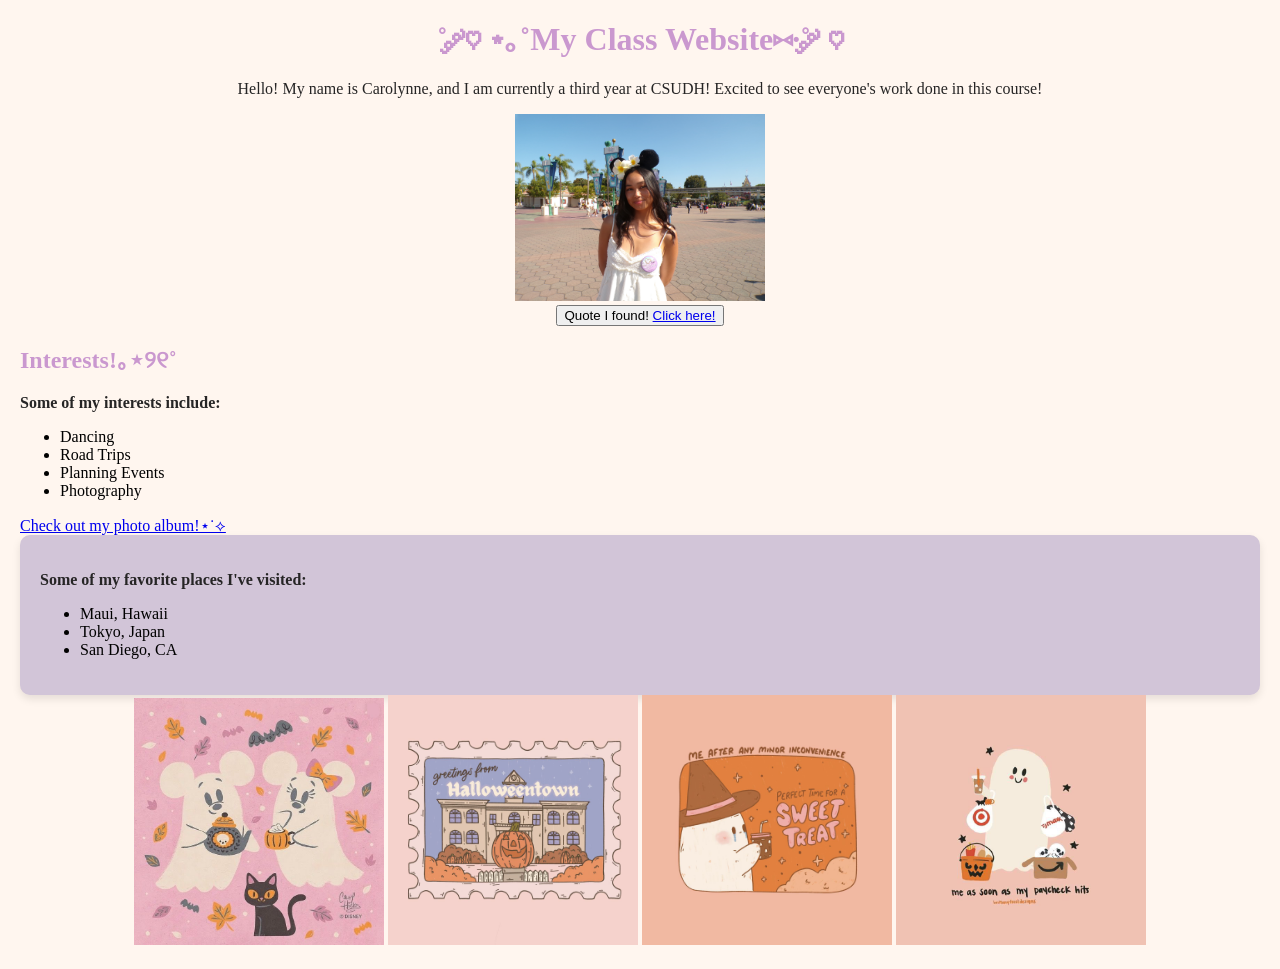
==== index.html @ 3dead4ea "Add files via upload" ====
<!DOCTYPE html>
<html lang="en">
<head>
	<meta charset="UTF-8">
	<meta name="viewport" content="width=device-width, initial-scale=1.0">
	<title>Carolynne's Class Website</title>
</head>
<body>
	<center> <h1>˚ ༘♡ ⋆｡˚My Class Website⑅·˚ ༘ ♡</h1> </center>
	<center><p>Hello! My name is Carolynne, and I am currently a third year at CSUDH! Excited to see everyone's work done in this course!</p></center>
	<center><img src="disney self portrait.jpeg" alt="Description of image" class="my-image"></center>
	<style>
		.my-image {
			width: 350px;
			height: auto;
		}
	</style>
	<center><button type="button">Quote I found! <a href="https://i.pinimg.com/736x/ba/5d/49/ba5d49ad2d06e139cbde9792dfbdf666.jpg" target="_blank">Click here!</a></button></center>
<h2>Interests!｡⋆୨୧˚</h2>
<b><p>Some of my interests include:</p></b>
<ul>
	<li>Dancing</li>
	<li>Road Trips</li>
	<li>Planning Events</li>
	<li>Photography</li>
</ul>
<a href="https://photos.app.goo.gl/VMak9zFuWKhx7XuG8" target="_blank">Check out my photo album!⋆˙⟡</a>
<div class="myDiv">
	<b><p>Some of my favorite places I've visited:</p></b>
	<ul>
		<li>Maui, Hawaii</li>
		<li>Tokyo, Japan</li>
		<li>San Diego, CA</li>
	</ul>
	</div>
<center>
	<img src="disneyghosts.jpg" alt="Description of image" class="my-image">
	<img src="halloweentown.jpg" alt="Description of image" class="my-image">
	<img src="sweettreat.jpg" alt="Description of image" class="my-image">
	<img src="paycheck.jpg" alt="Description of image" class="my-image">
	<style>
		.my-image {
			width: 250px;
			height: auto;
		}
	</style>
</center>
<style>
	.myDiv {
  background-color: hsl(281, 20%, 81%);
  padding: 20px;
  border-radius: 10px;
  box-shadow: 0 4px 8px rgba(0, 0, 0, 0.1);
}
	body {
		font-family: Playfair Display, Lora;
		background-color: #fff6ef;
		margin: 20px;
	}
	h1 {
		color: #ca98cf;
	}
	p {
		color: #262525;
	}
	h2 {
		color: #ca98cf;
	}
</body>
</html>
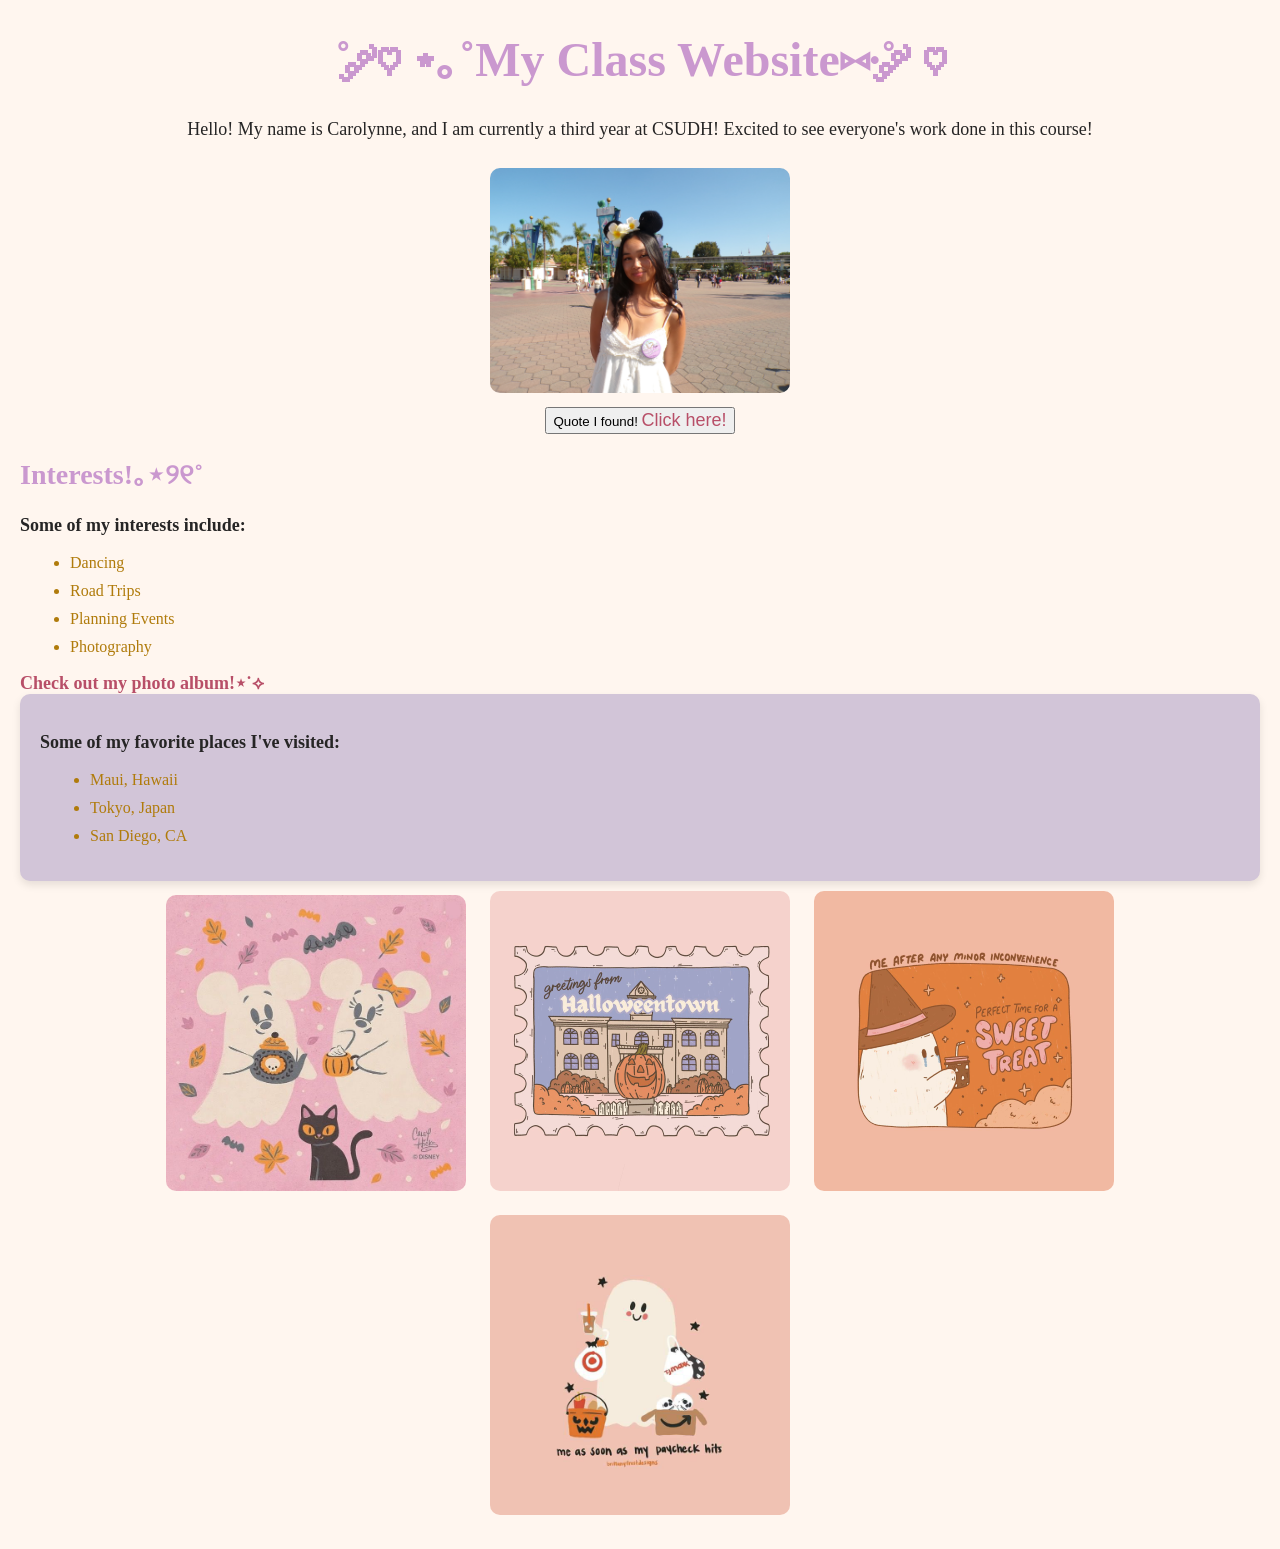
==== commit 302ccd4b: "homepage and added CSS styles" ====
--- a/index.html
+++ b/index.html
@@ -4,17 +4,12 @@
 	<meta charset="UTF-8">
 	<meta name="viewport" content="width=device-width, initial-scale=1.0">
 	<title>Carolynne's Class Website</title>
+	<link rel="stylesheet" href="style.css">
 </head>
 <body>
 	<center> <h1>˚ ༘♡ ⋆｡˚My Class Website⑅·˚ ༘ ♡</h1> </center>
 	<center><p>Hello! My name is Carolynne, and I am currently a third year at CSUDH! Excited to see everyone's work done in this course!</p></center>
 	<center><img src="disney self portrait.jpeg" alt="Description of image" class="my-image"></center>
-	<style>
-		.my-image {
-			width: 350px;
-			height: auto;
-		}
-	</style>
 	<center><button type="button">Quote I found! <a href="https://i.pinimg.com/736x/ba/5d/49/ba5d49ad2d06e139cbde9792dfbdf666.jpg" target="_blank">Click here!</a></button></center>
 <h2>Interests!｡⋆୨୧˚</h2>
 <b><p>Some of my interests include:</p></b>
@@ -24,7 +19,7 @@
 	<li>Planning Events</li>
 	<li>Photography</li>
 </ul>
-<a href="https://photos.app.goo.gl/VMak9zFuWKhx7XuG8" target="_blank">Check out my photo album!⋆˙⟡</a>
+<b><a href="https://photos.app.goo.gl/VMak9zFuWKhx7XuG8" target="_blank">Check out my photo album!⋆˙⟡</a></b>
 <div class="myDiv">
 	<b><p>Some of my favorite places I've visited:</p></b>
 	<ul>
@@ -32,39 +27,12 @@
 		<li>Tokyo, Japan</li>
 		<li>San Diego, CA</li>
 	</ul>
-	</div>
+</div>
 <center>
 	<img src="disneyghosts.jpg" alt="Description of image" class="my-image">
 	<img src="halloweentown.jpg" alt="Description of image" class="my-image">
 	<img src="sweettreat.jpg" alt="Description of image" class="my-image">
 	<img src="paycheck.jpg" alt="Description of image" class="my-image">
-	<style>
-		.my-image {
-			width: 250px;
-			height: auto;
-		}
-	</style>
 </center>
-<style>
-	.myDiv {
-  background-color: hsl(281, 20%, 81%);
-  padding: 20px;
-  border-radius: 10px;
-  box-shadow: 0 4px 8px rgba(0, 0, 0, 0.1);
-}
-	body {
-		font-family: Playfair Display, Lora;
-		background-color: #fff6ef;
-		margin: 20px;
-	}
-	h1 {
-		color: #ca98cf;
-	}
-	p {
-		color: #262525;
-	}
-	h2 {
-		color: #ca98cf;
-	}
 </body>
 </html>
--- a/style.css
+++ b/style.css
@@ -0,0 +1,45 @@
+body {
+    background-color: #fff6ef;
+    font-family: Playfair Display, Lora;
+}
+	h1 {
+		color: #ca98cf;
+        font-size: 48px;
+	}
+	p {
+		color: #262525;
+	}
+	h2 {
+		color: #ca98cf;
+        font-size: 28px;
+	}
+    p {
+        color: #262525;
+        font-size: 18px;
+    }
+    a {
+        font-size: 18px;
+        color: #b84f68;
+        text-decoration: none;
+    }
+    img {
+        width: 300px;
+        height: auto;
+        margin: 10px;
+        border-radius: 10px;
+    }
+    li {
+        color: #b07b0b;
+        margin: 10px;
+    }
+    	.myDiv {
+  background-color: hsl(281, 20%, 81%);
+  padding: 20px;
+  border-radius: 10px;
+  box-shadow: 0 4px 8px rgba(0, 0, 0, 0.1);
+}
+	body {
+		font-family: Playfair Display, Lora;
+		background-color: #fff6ef;
+		margin: 20px;
+	}
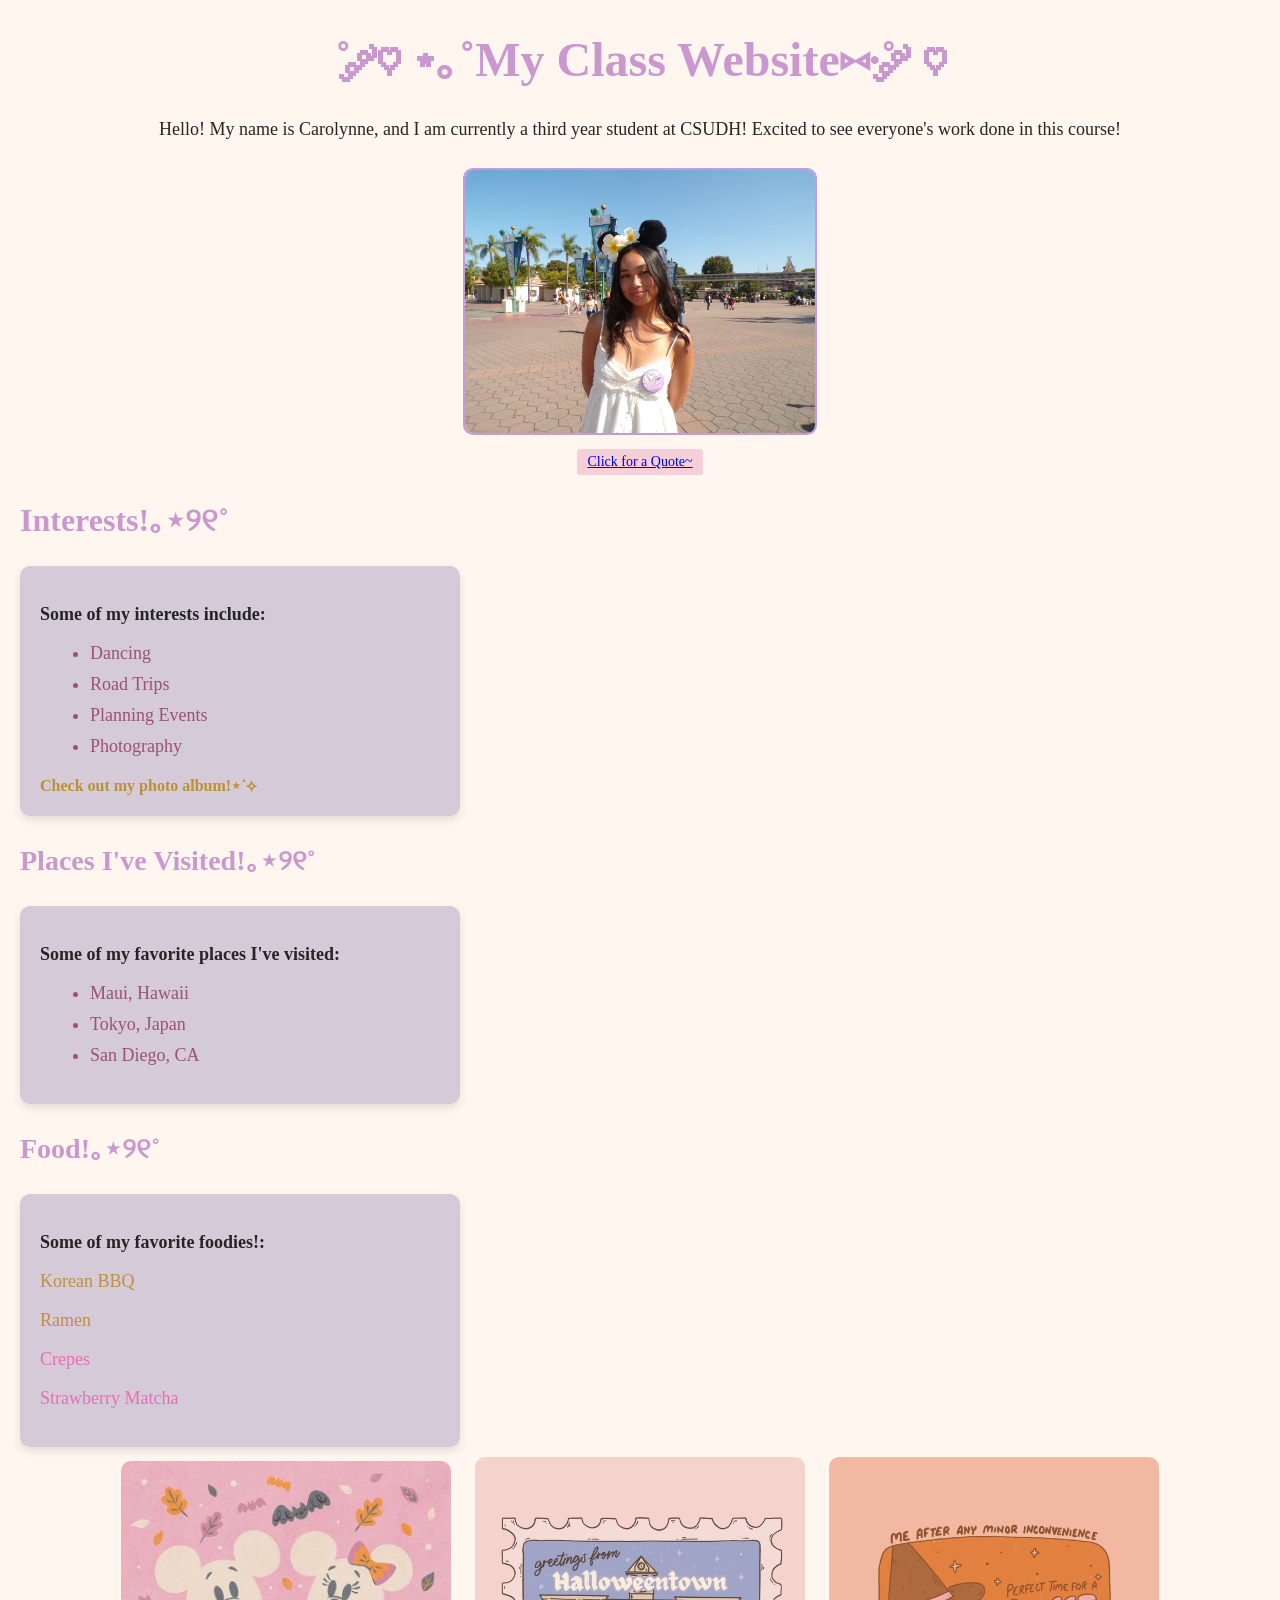
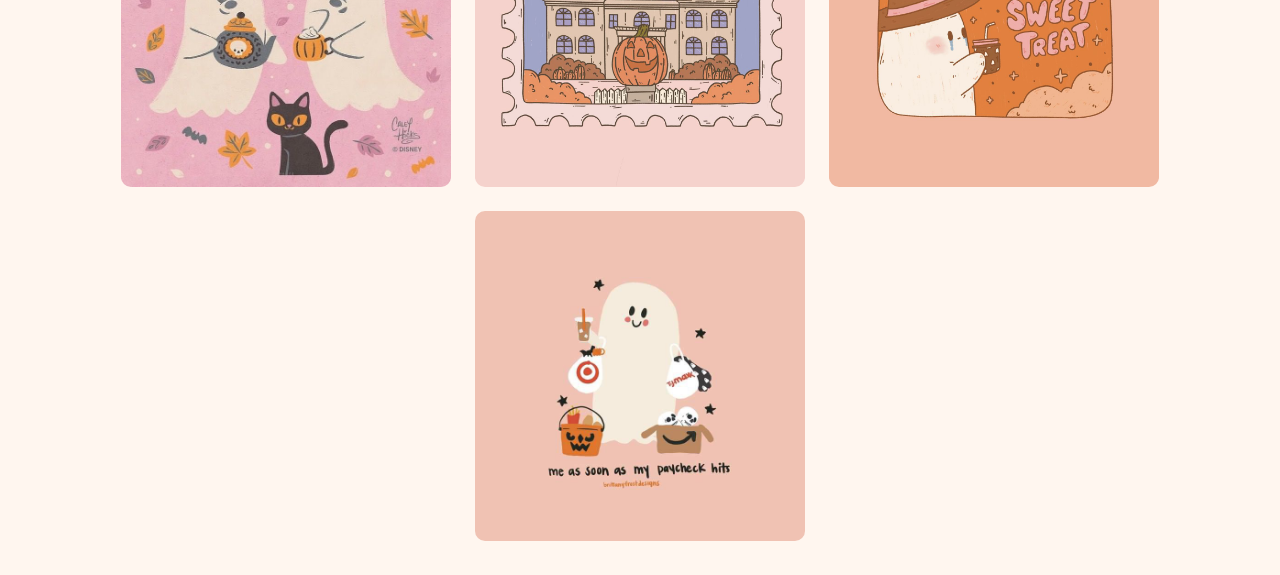
==== commit 5bfbfea0: "updated index html and css style sheet" ====
--- a/index.html
+++ b/index.html
@@ -8,19 +8,22 @@
 </head>
 <body>
 	<center> <h1>˚ ༘♡ ⋆｡˚My Class Website⑅·˚ ༘ ♡</h1> </center>
-	<center><p>Hello! My name is Carolynne, and I am currently a third year at CSUDH! Excited to see everyone's work done in this course!</p></center>
-	<center><img src="disney self portrait.jpeg" alt="Description of image" class="my-image"></center>
-	<center><button type="button">Quote I found! <a href="https://i.pinimg.com/736x/ba/5d/49/ba5d49ad2d06e139cbde9792dfbdf666.jpg" target="_blank">Click here!</a></button></center>
-<h2>Interests!｡⋆୨୧˚</h2>
+	<center><p>Hello! My name is Carolynne, and I am currently a third year student at CSUDH! Excited to see everyone's work done in this course!</p></center>
+	<center><img id="selfportrait" src="disney self portrait.jpeg" alt="Description of image" class="my-image"></center>
+	<center><button type="button" id="quote-button"><a href="https://i.pinimg.com/736x/ba/5d/49/ba5d49ad2d06e139cbde9792dfbdf666.jpg" target="_blank">Click for a Quote~</a></button></center>
+<h2 id="interests-header">Interests!｡⋆୨୧˚</h2>
+<div id="interests">
 <b><p>Some of my interests include:</p></b>
-<ul>
-	<li>Dancing</li>
-	<li>Road Trips</li>
-	<li>Planning Events</li>
-	<li>Photography</li>
-</ul>
-<b><a href="https://photos.app.goo.gl/VMak9zFuWKhx7XuG8" target="_blank">Check out my photo album!⋆˙⟡</a></b>
-<div class="myDiv">
+	<ul>
+		<li>Dancing</li>
+		<li>Road Trips</li>
+		<li>Planning Events</li>
+		<li>Photography</li>
+	</ul>
+<b><a id="photo-album" href="https://photos.app.goo.gl/VMak9zFuWKhx7XuG8" target="_blank">Check out my photo album!⋆˙⟡</a></b>
+</div>
+<h3 id="places-header">Places I've Visited!｡⋆୨୧˚</h3>
+<div id="places">
 	<b><p>Some of my favorite places I've visited:</p></b>
 	<ul>
 		<li>Maui, Hawaii</li>
@@ -28,11 +31,20 @@
 		<li>San Diego, CA</li>
 	</ul>
 </div>
+</div>
+<h3 id="places-header">Food!｡⋆୨୧˚</h3>
+<div id="places">
+	<b><p>Some of my favorite foodies!:</p></b>
+	<p class="savory">Korean BBQ</p>
+	<p class="savory">Ramen</p>
+	<p class="sweet">Crepes</p>
+	<p class="sweet">Strawberry Matcha</p>
+</div>
 <center>
-	<img src="disneyghosts.jpg" alt="Description of image" class="my-image">
-	<img src="halloweentown.jpg" alt="Description of image" class="my-image">
-	<img src="sweettreat.jpg" alt="Description of image" class="my-image">
-	<img src="paycheck.jpg" alt="Description of image" class="my-image">
+	<img src="disneyghosts.jpg" alt="Description of image" class="halloween">
+	<img src="halloweentown.jpg" alt="Description of image" class="halloween">
+	<img src="sweet.treat.jpg" alt="Description of image" class="halloween">
+	<img src="ghostsnack.jpg" alt="Description of image" class="halloween">
 </center>
 </body>
 </html>
--- a/style.css
+++ b/style.css
@@ -1,4 +1,5 @@
 body {
+    background-image: url('yellow grid.png');
     background-color: #fff6ef;
     font-family: Playfair Display, Lora;
 }
@@ -6,6 +7,33 @@
 		color: #ca98cf;
         font-size: 48px;
 	}
+    #selfportrait {
+        width: 350px;
+        height: auto;
+        border: 2px solid #c69bdb;
+        border-radius: 10px;
+    }
+    #quote-button {
+        font-family: Playfair Display, Lora;
+        font-size: 14px;
+        background-color: #f5d0d9;
+        padding: 5px 10px;
+        border: none;
+        border-radius: 3px;
+        cursor: pointer;
+    }
+    #interests-header {
+        color: #ca98cf;
+        font-size: 32px;
+    }
+      #interests {
+        font-size: 18px;
+        background-color: hsl(283, 15%, 82%);
+        padding: 20px;
+        border-radius: 10px;
+        box-shadow: 0 4px 8px rgba(0, 0, 0, 0.1);
+        width: 400px;
+    }
 	p {
 		color: #262525;
 	}
@@ -17,9 +45,9 @@
         color: #262525;
         font-size: 18px;
     }
-    a {
-        font-size: 18px;
-        color: #b84f68;
+    #photo-album {
+        font-size: 16px;
+        color: #bd9131;
         text-decoration: none;
     }
     img {
@@ -29,15 +57,33 @@
         border-radius: 10px;
     }
     li {
-        color: #b07b0b;
+        color: #9b5272;
         margin: 10px;
     }
-    	.myDiv {
-  background-color: hsl(281, 20%, 81%);
-  padding: 20px;
-  border-radius: 10px;
-  box-shadow: 0 4px 8px rgba(0, 0, 0, 0.1);
-}
+    #places-header {
+        color: #ca98cf;
+        font-size: 28px;
+    }
+    	#places {
+            font-size: 18px;
+            background-color: hsl(283, 15%, 82%);
+            padding: 20px;
+            border-radius: 10px;
+            box-shadow: 0 4px 8px rgba(0, 0, 0, 0.1);
+            width: 400px;
+        }
+        .savory {
+            color: #c18e47;
+        }
+        .sweet {
+            color: #e76eb6;
+        }
+        .halloween {
+            width: 330px;
+            height: auto;
+            margin: 10px;
+            border-radius: 10px;
+        }
 	body {
 		font-family: Playfair Display, Lora;
 		background-color: #fff6ef;
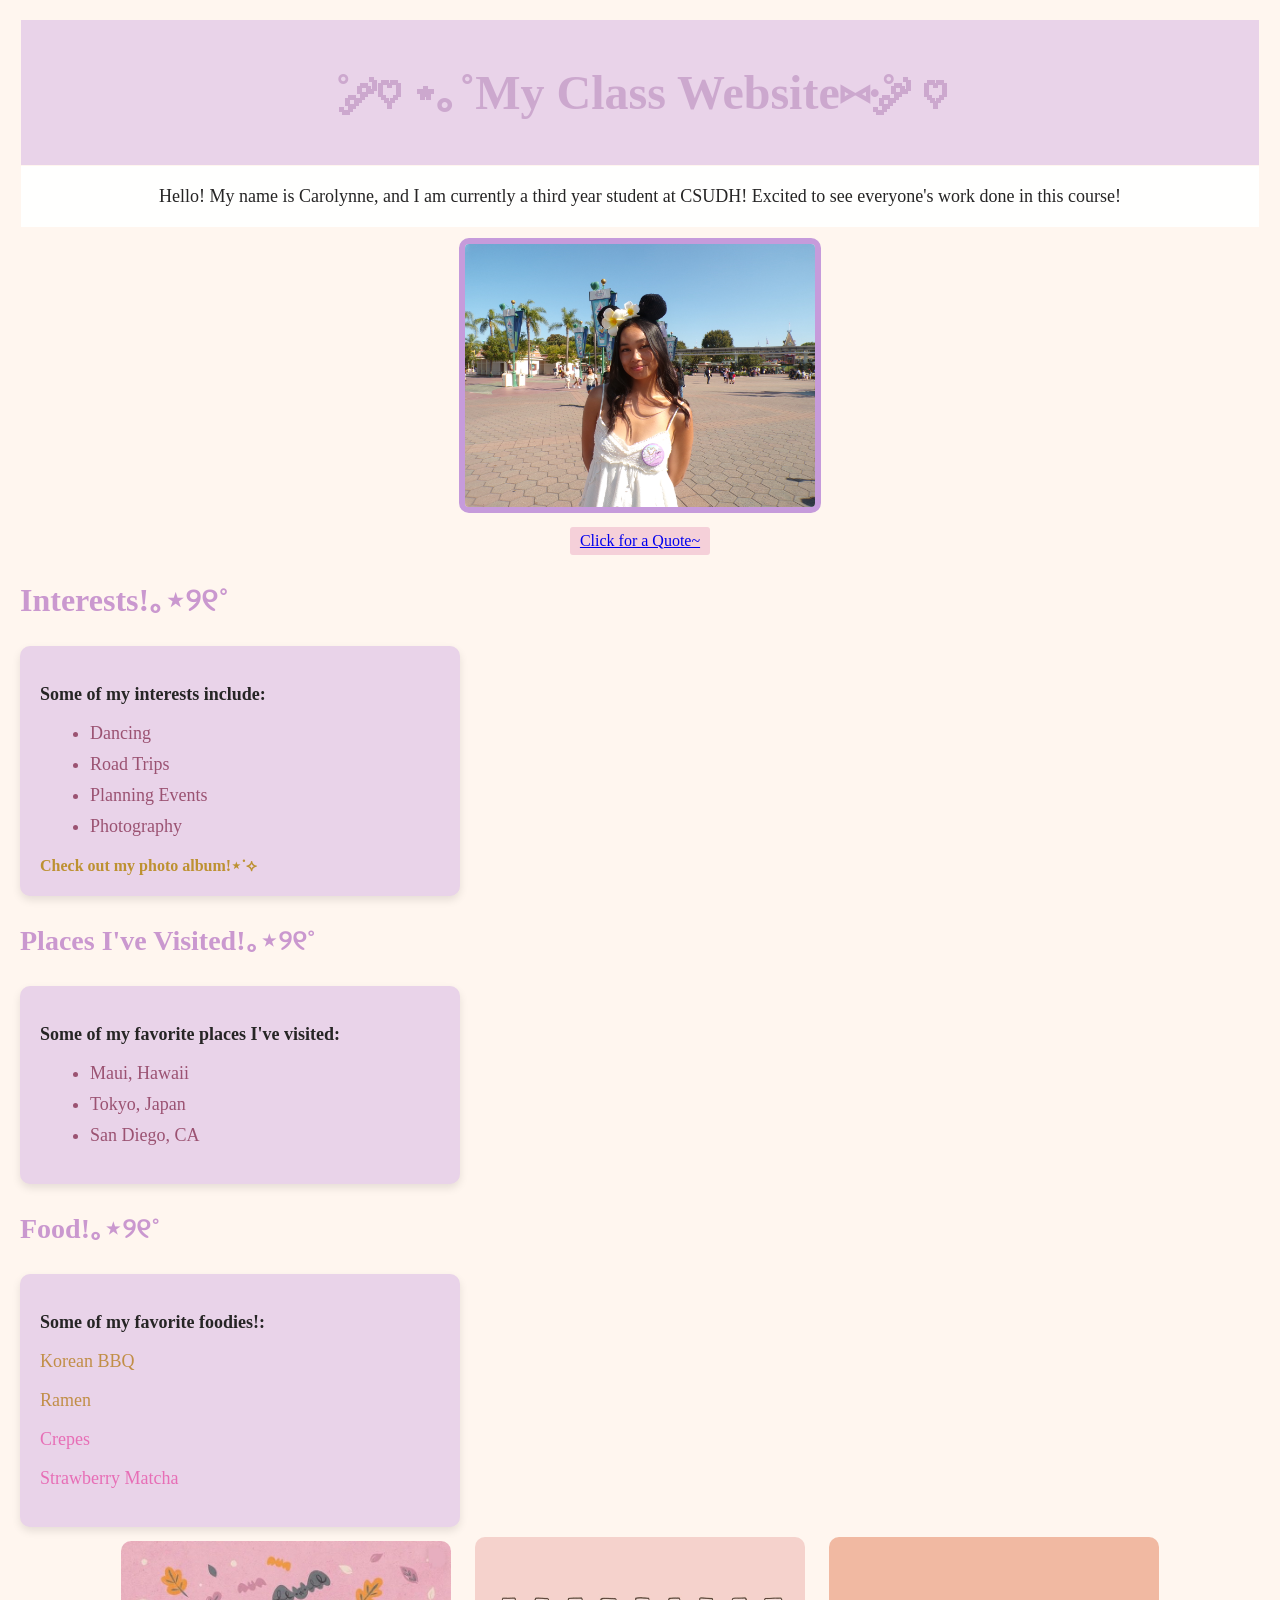
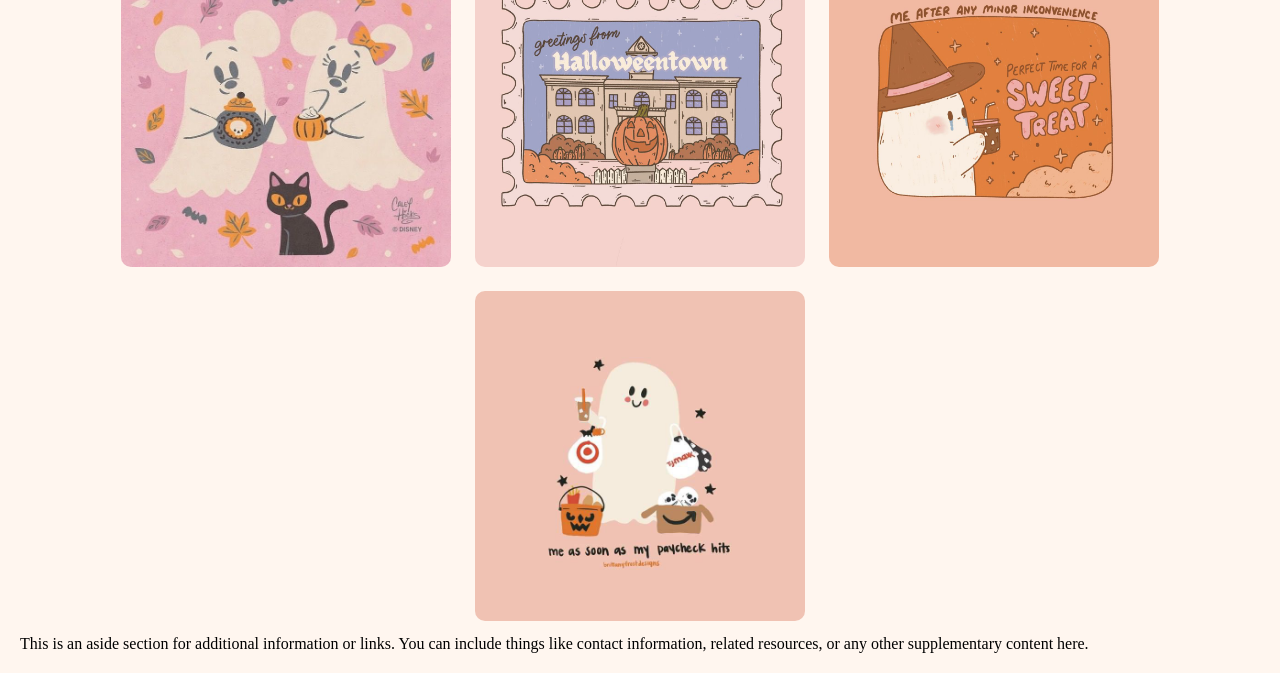
==== commit b450393a: "added holy grail files." ====
--- a/index.html
+++ b/index.html
@@ -7,13 +7,13 @@
 	<link rel="stylesheet" href="style.css">
 </head>
 <body>
-	<center> <h1>˚ ༘♡ ⋆｡˚My Class Website⑅·˚ ༘ ♡</h1> </center>
-	<center><p>Hello! My name is Carolynne, and I am currently a third year student at CSUDH! Excited to see everyone's work done in this course!</p></center>
+	<center> <h1 id="myweb">˚ ༘♡ ⋆｡˚My Class Website⑅·˚ ༘ ♡</h1> </center>
+	<center><p id="intro-paragraph">Hello! My name is Carolynne, and I am currently a third year student at CSUDH! Excited to see everyone's work done in this course!</p></center>
 	<center><img id="selfportrait" src="disney self portrait.jpeg" alt="Description of image" class="my-image"></center>
 	<center><button type="button" id="quote-button"><a href="https://i.pinimg.com/736x/ba/5d/49/ba5d49ad2d06e139cbde9792dfbdf666.jpg" target="_blank">Click for a Quote~</a></button></center>
 <h2 id="interests-header">Interests!｡⋆୨୧˚</h2>
 <div id="interests">
-<b><p>Some of my interests include:</p></b>
+<b><p id="interests-text">Some of my interests include:</p></b>
 	<ul>
 		<li>Dancing</li>
 		<li>Road Trips</li>
@@ -46,5 +46,6 @@
 	<img src="sweet.treat.jpg" alt="Description of image" class="halloween">
 	<img src="ghostsnack.jpg" alt="Description of image" class="halloween">
 </center>
+<aside> This is an aside section for additional information or links. You can include things like contact information, related resources, or any other supplementary content here. </aside>
 </body>
 </html>
--- a/style.css
+++ b/style.css
@@ -1,21 +1,31 @@
 body {
     background-image: url('yellow grid.png');
     background-color: #fff6ef;
-    font-family: Playfair Display, Lora;
 }
-	h1 {
-		color: #ca98cf;
+	h1#myweb {
+        color: #cca8ce;
         font-size: 48px;
+        margin: 1px;
+        padding: 45px;
+        background-color: #e9d3e9;
+
+	}
+	#intro-paragraph {
+		color: #262525;
+        font-size: 18px;
+        margin: 1px;
+        padding: 20px;
+        background-color: #fffffe;
 	}
     #selfportrait {
         width: 350px;
         height: auto;
-        border: 2px solid #c69bdb;
+        border: 6px solid #c69bdb;
         border-radius: 10px;
     }
     #quote-button {
         font-family: Playfair Display, Lora;
-        font-size: 14px;
+        font-size: 16px;
         background-color: #f5d0d9;
         padding: 5px 10px;
         border: none;
@@ -28,16 +38,13 @@
     }
       #interests {
         font-size: 18px;
-        background-color: hsl(283, 15%, 82%);
+        background-color: #e9d3e9;;
         padding: 20px;
         border-radius: 10px;
         box-shadow: 0 4px 8px rgba(0, 0, 0, 0.1);
         width: 400px;
     }
-	p {
-		color: #262525;
-	}
-	h2 {
+	#interest-header {
 		color: #ca98cf;
         font-size: 28px;
 	}
@@ -64,26 +71,26 @@
         color: #ca98cf;
         font-size: 28px;
     }
-    	#places {
-            font-size: 18px;
-            background-color: hsl(283, 15%, 82%);
-            padding: 20px;
-            border-radius: 10px;
-            box-shadow: 0 4px 8px rgba(0, 0, 0, 0.1);
-            width: 400px;
-        }
-        .savory {
-            color: #c18e47;
-        }
-        .sweet {
-            color: #e76eb6;
-        }
-        .halloween {
-            width: 330px;
-            height: auto;
-            margin: 10px;
-            border-radius: 10px;
-        }
+    #places {
+        font-size: 18px;
+        background-color: #e9d3e9;
+        padding: 20px;
+        border-radius: 10px;
+        box-shadow: 0 4px 8px rgba(0, 0, 0, 0.1);
+        width: 400px;
+    }
+    .savory {
+        color: #c18e47;
+    }
+    .sweet {
+        color: #e76eb6;
+    }
+    .halloween {
+        width: 330px;
+        height: auto;
+        margin: 10px;
+        border-radius: 10px;
+    }
 	body {
 		font-family: Playfair Display, Lora;
 		background-color: #fff6ef;
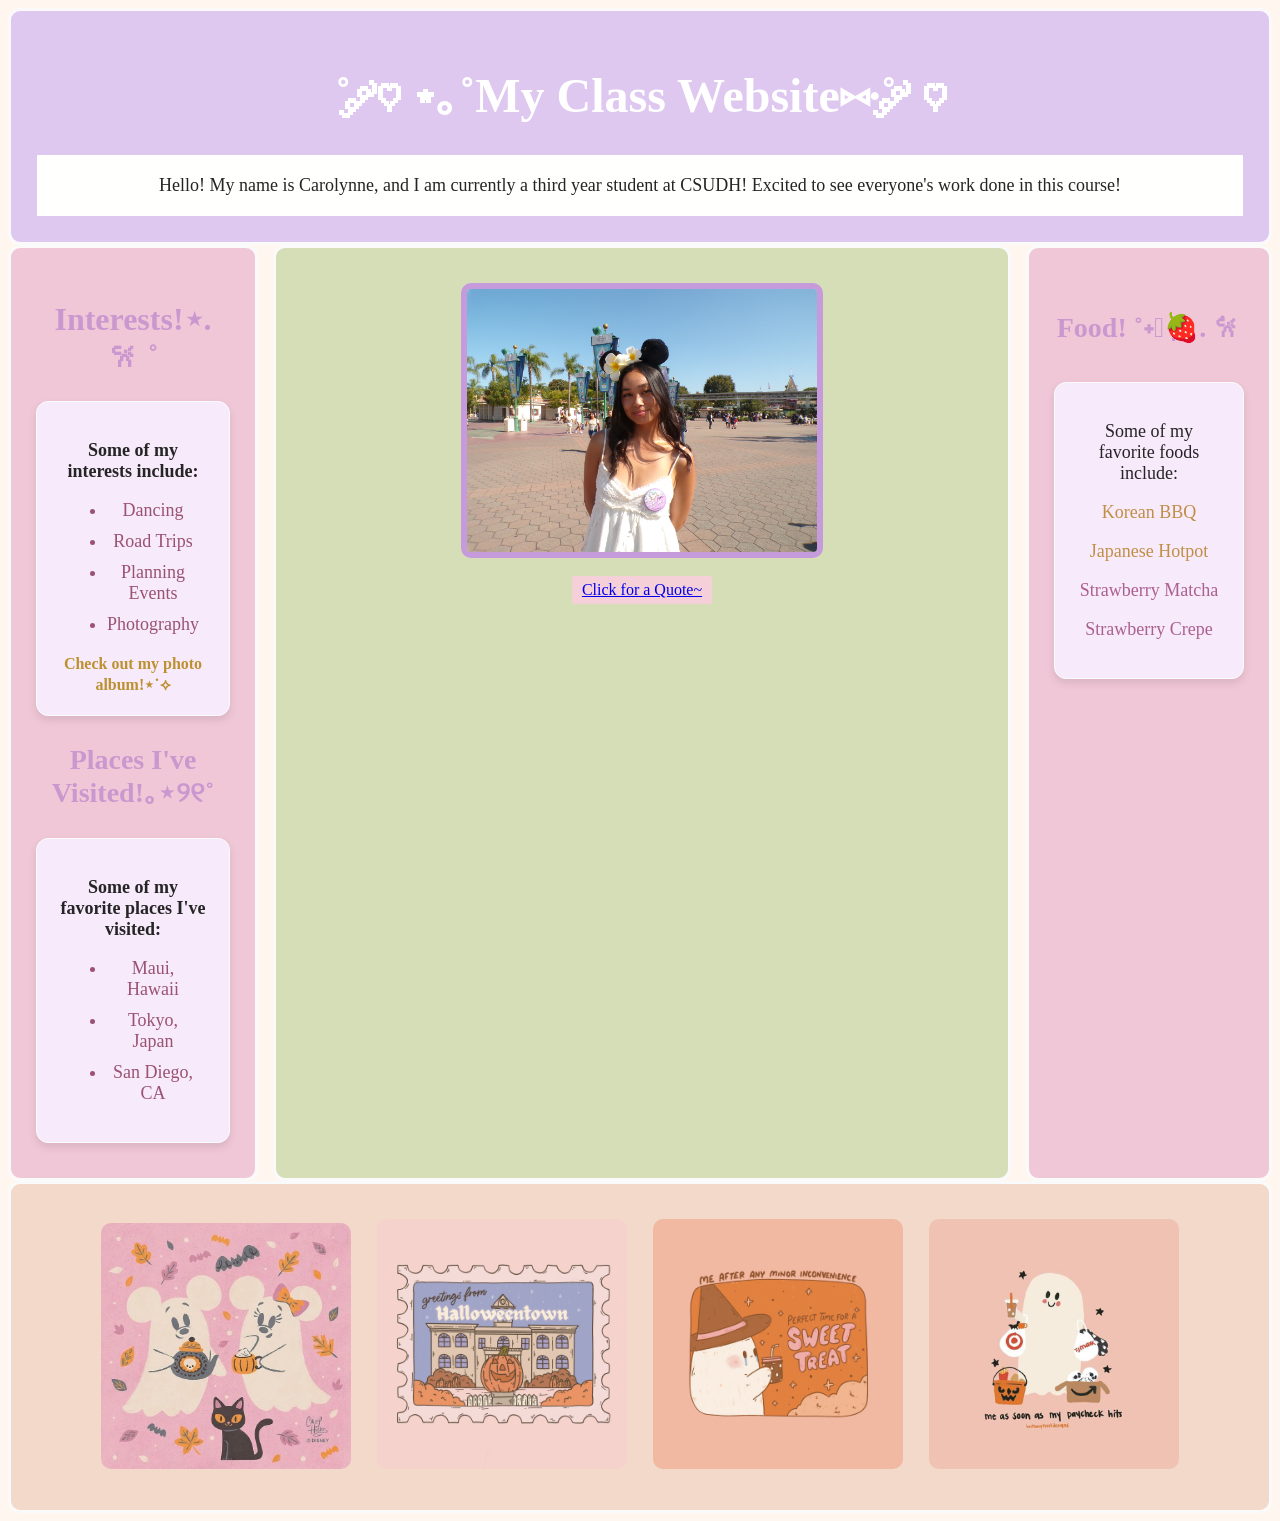
==== commit 2d215bc5: "Added javascript files" ====
--- a/index.html
+++ b/index.html
@@ -7,11 +7,14 @@
 	<link rel="stylesheet" href="style.css">
 </head>
 <body>
+<div class="flex-container">
+	<div class="header">
 	<center> <h1 id="myweb">˚ ༘♡ ⋆｡˚My Class Website⑅·˚ ༘ ♡</h1> </center>
 	<center><p id="intro-paragraph">Hello! My name is Carolynne, and I am currently a third year student at CSUDH! Excited to see everyone's work done in this course!</p></center>
-	<center><img id="selfportrait" src="disney self portrait.jpeg" alt="Description of image" class="my-image"></center>
-	<center><button type="button" id="quote-button"><a href="https://i.pinimg.com/736x/ba/5d/49/ba5d49ad2d06e139cbde9792dfbdf666.jpg" target="_blank">Click for a Quote~</a></button></center>
-<h2 id="interests-header">Interests!｡⋆୨୧˚</h2>
+	</div>
+<div class="middle">
+	    <div class="left-sidebar">
+<h2 id="interests-header">Interests!⋆. 𐙚 ˚</h2>
 <div id="interests">
 <b><p id="interests-text">Some of my interests include:</p></b>
 	<ul>
@@ -30,22 +33,31 @@
 		<li>Tokyo, Japan</li>
 		<li>San Diego, CA</li>
 	</ul>
+	</div>
 </div>
-</div>
-<h3 id="places-header">Food!｡⋆୨୧˚</h3>
-<div id="places">
-	<b><p>Some of my favorite foodies!:</p></b>
-	<p class="savory">Korean BBQ</p>
-	<p class="savory">Ramen</p>
-	<p class="sweet">Crepes</p>
-	<p class="sweet">Strawberry Matcha</p>
-</div>
+    	<div class="main-content">
+	<center><img id="selfportrait" src="disney self portrait.jpeg" alt="Description of image" class="my-image"></center>
+	<center><button type="button" id="quote-button"><a href="https://i.pinimg.com/736x/ba/5d/49/ba5d49ad2d06e139cbde9792dfbdf666.jpg" target="_blank">Click for a Quote~</a></button></center>
+		</div> <!-- Close main-content div -->
+		<div class="right-sidebar">
+		<h4 id="food-header">Food! ˚˖𓍢ִ🍓. ݁𐙚</h4>
+		<div id="food">
+		<p>Some of my favorite foods include:</p>
+			<p class="savory">Korean BBQ</p>
+			<p class="savory">Japanese Hotpot</p>
+			<p class="sweet">Strawberry Matcha</p>
+			<p class="sweet">Strawberry Crepe</p>
+		</div> <!-- Close food div -->
+		</div> <!-- Close right-sidebar div -->
+</div> <!-- Close middle div -->
+  <div class="footer">
 <center>
 	<img src="disneyghosts.jpg" alt="Description of image" class="halloween">
 	<img src="halloweentown.jpg" alt="Description of image" class="halloween">
 	<img src="sweet.treat.jpg" alt="Description of image" class="halloween">
 	<img src="ghostsnack.jpg" alt="Description of image" class="halloween">
 </center>
-<aside> This is an aside section for additional information or links. You can include things like contact information, related resources, or any other supplementary content here. </aside>
+</div> <!-- Close footer div -->
+</div> <!-- Close flex-container div -->
 </body>
 </html>
--- a/style.css
+++ b/style.css
@@ -2,14 +2,35 @@
     background-image: url('yellow grid.png');
     background-color: #fff6ef;
 }
-	h1#myweb {
-        color: #cca8ce;
-        font-size: 48px;
-        margin: 1px;
-        padding: 45px;
-        background-color: #e9d3e9;
-
-	}
+.page {
+  min-height: 100vh;
+  display: grid;
+  grid-template-rows: 120px 1fr 120px;
+  gap: 15px;
+  padding: 15px;
+  box-sizing: border-box;
+}
+.middle {
+  display: grid;
+  grid-template-columns: 1fr 3fr 1fr;
+  gap: 15px;
+}
+.header,
+.left-sidebar,
+.main-content,
+.right-sidebar,
+.footer {
+  padding: 25px;
+  border: 3px solid #fbfafb;
+  border-radius: 12px;
+  color: white;
+  font-size: 24px;
+  text-align: center;
+  box-sizing: border-box;
+}
+.header {
+  background-color: #dec8ef;
+}
 	#intro-paragraph {
 		color: #262525;
         font-size: 18px;
@@ -38,16 +59,15 @@
     }
       #interests {
         font-size: 18px;
-        background-color: #e9d3e9;;
+        color: #262525;
+        background-color: #f6eafb;
         padding: 20px;
-        border-radius: 10px;
+        border: 1px solid #fafbfb;
+        border-radius: 12px;
+        box-sizing: border-box;
+        margin: 10px 0;
         box-shadow: 0 4px 8px rgba(0, 0, 0, 0.1);
-        width: 400px;
     }
-	#interest-header {
-		color: #ca98cf;
-        font-size: 28px;
-	}
     p {
         color: #262525;
         font-size: 18px;
@@ -73,26 +93,62 @@
     }
     #places {
         font-size: 18px;
-        background-color: #e9d3e9;
+        color: #262525;
+        background-color: #f6eafb;
         padding: 20px;
-        border-radius: 10px;
+        border: 1px solid #fafbfb;
+        border-radius: 12px;
+        box-sizing: border-box;
+        margin: 10px 0;
         box-shadow: 0 4px 8px rgba(0, 0, 0, 0.1);
-        width: 400px;
+    }
+    #food-header {
+        color: #ca98cf;
+        font-size: 28px;
+    }
+    #food {
+        font-size: 18px;
+        color: #262525;
+        background-color: #f6eafb;
+        padding: 20px;
+        border: 1px solid #fafbfb;
+        border-radius: 12px;
+        box-sizing: border-box;
+        margin: 10px 0;
+        box-shadow: 0 4px 8px rgba(0, 0, 0, 0.1);
     }
     .savory {
         color: #c18e47;
     }
     .sweet {
-        color: #e76eb6;
+        color: #ac608e;
     }
     .halloween {
-        width: 330px;
+        width: 250px;
         height: auto;
         margin: 10px;
         border-radius: 10px;
     }
-	body {
-		font-family: Playfair Display, Lora;
-		background-color: #fff6ef;
-		margin: 20px;
-	}+.left-sidebar {
+  background-color: #f0c7d7;
+}
+
+.main-content {
+  background-color: #d6deb7;
+}
+
+.right-sidebar {
+  background-color: #f0c7d7;
+}
+
+.footer {
+  background-color: #f2d9ca;
+}
+.footer a {
+  color: rgb(238, 211, 204);
+  font-size: 16px;
+}
+
+.footer a:hover {
+  color: #fff3a3;
+}
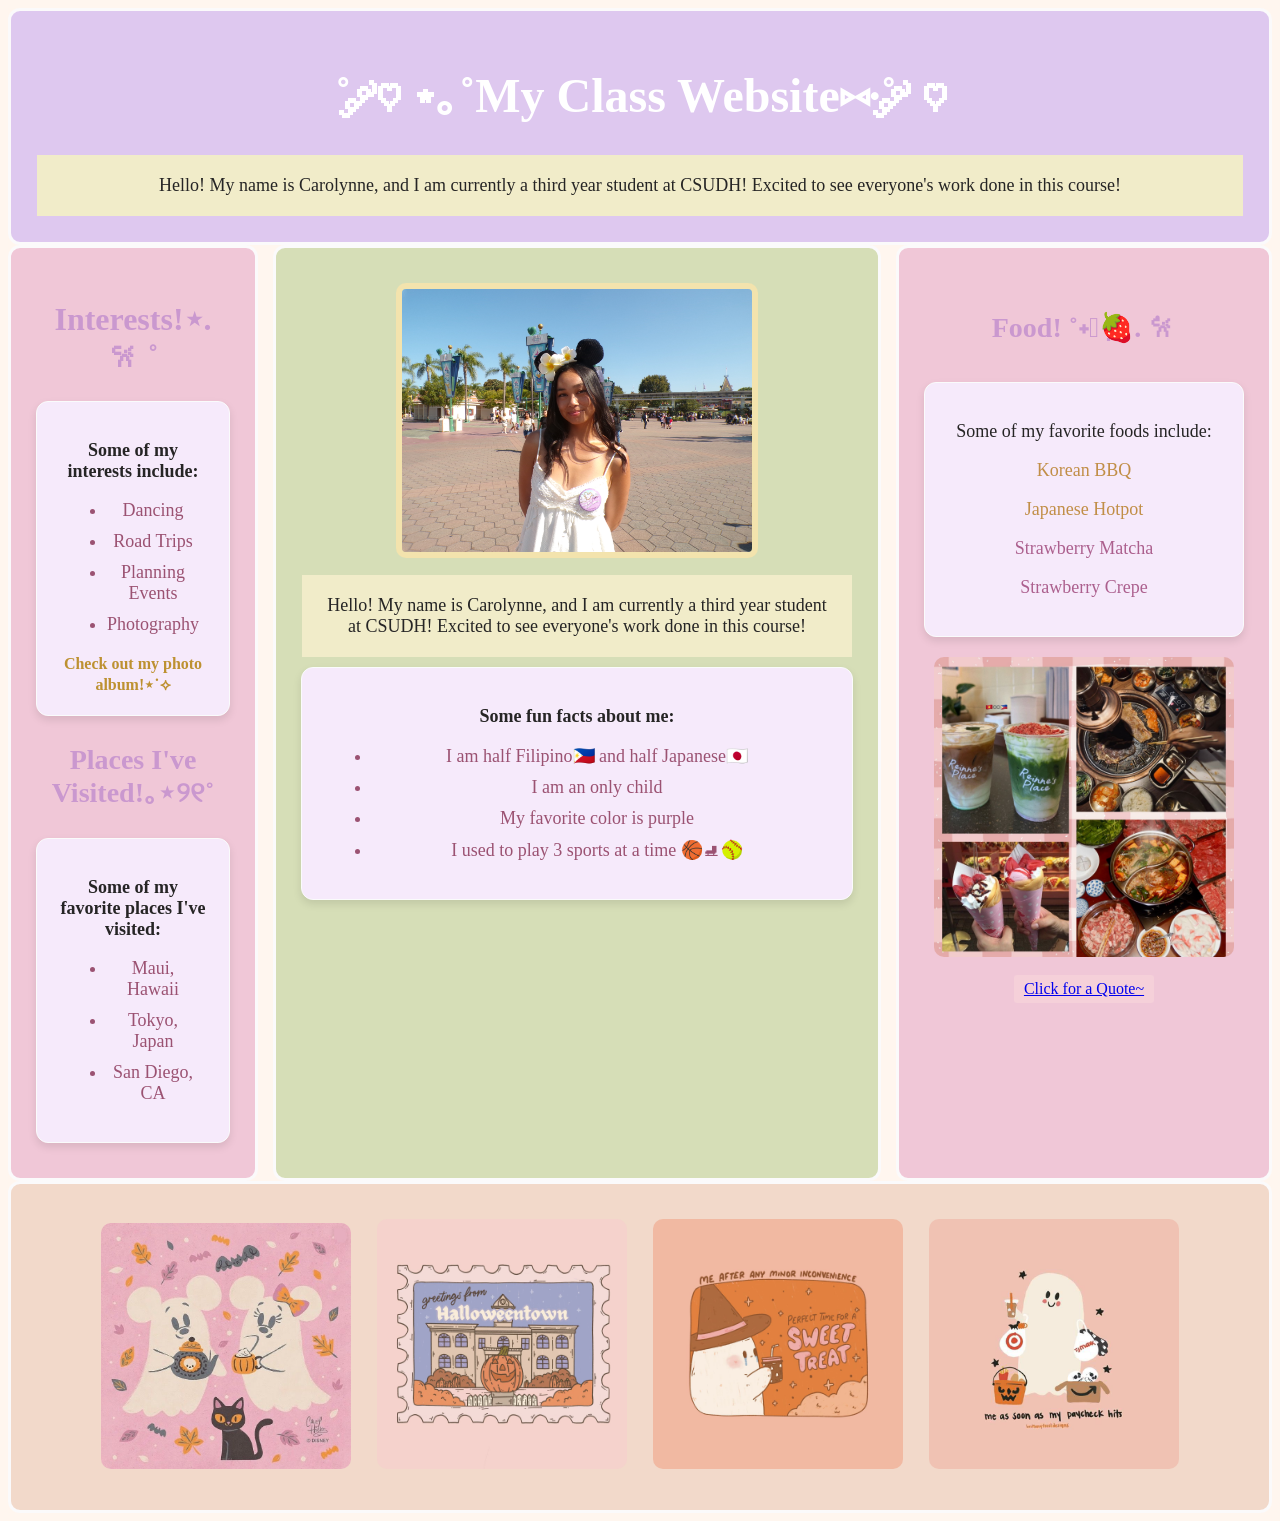
==== commit 24cef13c: "edited website" ====
--- a/index.html
+++ b/index.html
@@ -34,11 +34,20 @@
 		<li>San Diego, CA</li>
 	</ul>
 	</div>
-</div>
+</div> 
     	<div class="main-content">
 	<center><img id="selfportrait" src="disney self portrait.jpeg" alt="Description of image" class="my-image"></center>
-	<center><button type="button" id="quote-button"><a href="https://i.pinimg.com/736x/ba/5d/49/ba5d49ad2d06e139cbde9792dfbdf666.jpg" target="_blank">Click for a Quote~</a></button></center>
-		</div> <!-- Close main-content div -->
+	<center><p id="intro-paragraph">Hello! My name is Carolynne, and I am currently a third year student at CSUDH! Excited to see everyone's work done in this course!</p></center>
+	<div id="Me list">
+	<b><p>Some fun facts about me:</p></b>
+	<ul>
+		<li>I am half Filipino🇵🇭 and half Japanese🇯🇵 </li>
+		<li>I am an only child</li>
+		<li>My favorite color is purple</li>
+		<li>I used to play 3 sports at a time 🏀⛸🥎</li>
+	</ul>
+		</div> <!-- Close "Me list" div -->
+	</div> <!-- Close main-content div -->
 		<div class="right-sidebar">
 		<h4 id="food-header">Food! ˚˖𓍢ִ🍓. ݁𐙚</h4>
 		<div id="food">
@@ -48,6 +57,8 @@
 			<p class="sweet">Strawberry Matcha</p>
 			<p class="sweet">Strawberry Crepe</p>
 		</div> <!-- Close food div -->
+		<img src="food image - web.jpg" alt="Description of image" class="foodpic">
+		<center><button type="button" id="quote-button"><a href="https://i.pinimg.com/736x/ba/5d/49/ba5d49ad2d06e139cbde9792dfbdf666.jpg" target="_blank">Click for a Quote~</a></button></center>
 		</div> <!-- Close right-sidebar div -->
 </div> <!-- Close middle div -->
   <div class="footer">
--- a/style.css
+++ b/style.css
@@ -36,12 +36,23 @@
         font-size: 18px;
         margin: 1px;
         padding: 20px;
-        background-color: #fffffe;
+        background-color: #f1ecc9;
 	}
+    #Me\ list {
+        font-size: 18px;
+        color: #262525;
+        background-color: #f6eafb;
+        padding: 20px;
+        border: 1px solid #fafbfb;
+        border-radius: 12px;
+        box-sizing: border-box;
+        margin: 10px 0;
+        box-shadow: 0 4px 8px rgba(0, 0, 0, 0.1);
+    }
     #selfportrait {
         width: 350px;
         height: auto;
-        border: 6px solid #c69bdb;
+        border: 6px solid #f3e3ad;
         border-radius: 10px;
     }
     #quote-button {
@@ -129,6 +140,12 @@
         margin: 10px;
         border-radius: 10px;
     }
+    .foodpic {
+        width: 300px;
+        height: auto;
+        margin: 10px;
+        border-radius: 10px;
+    }
 .left-sidebar {
   background-color: #f0c7d7;
 }
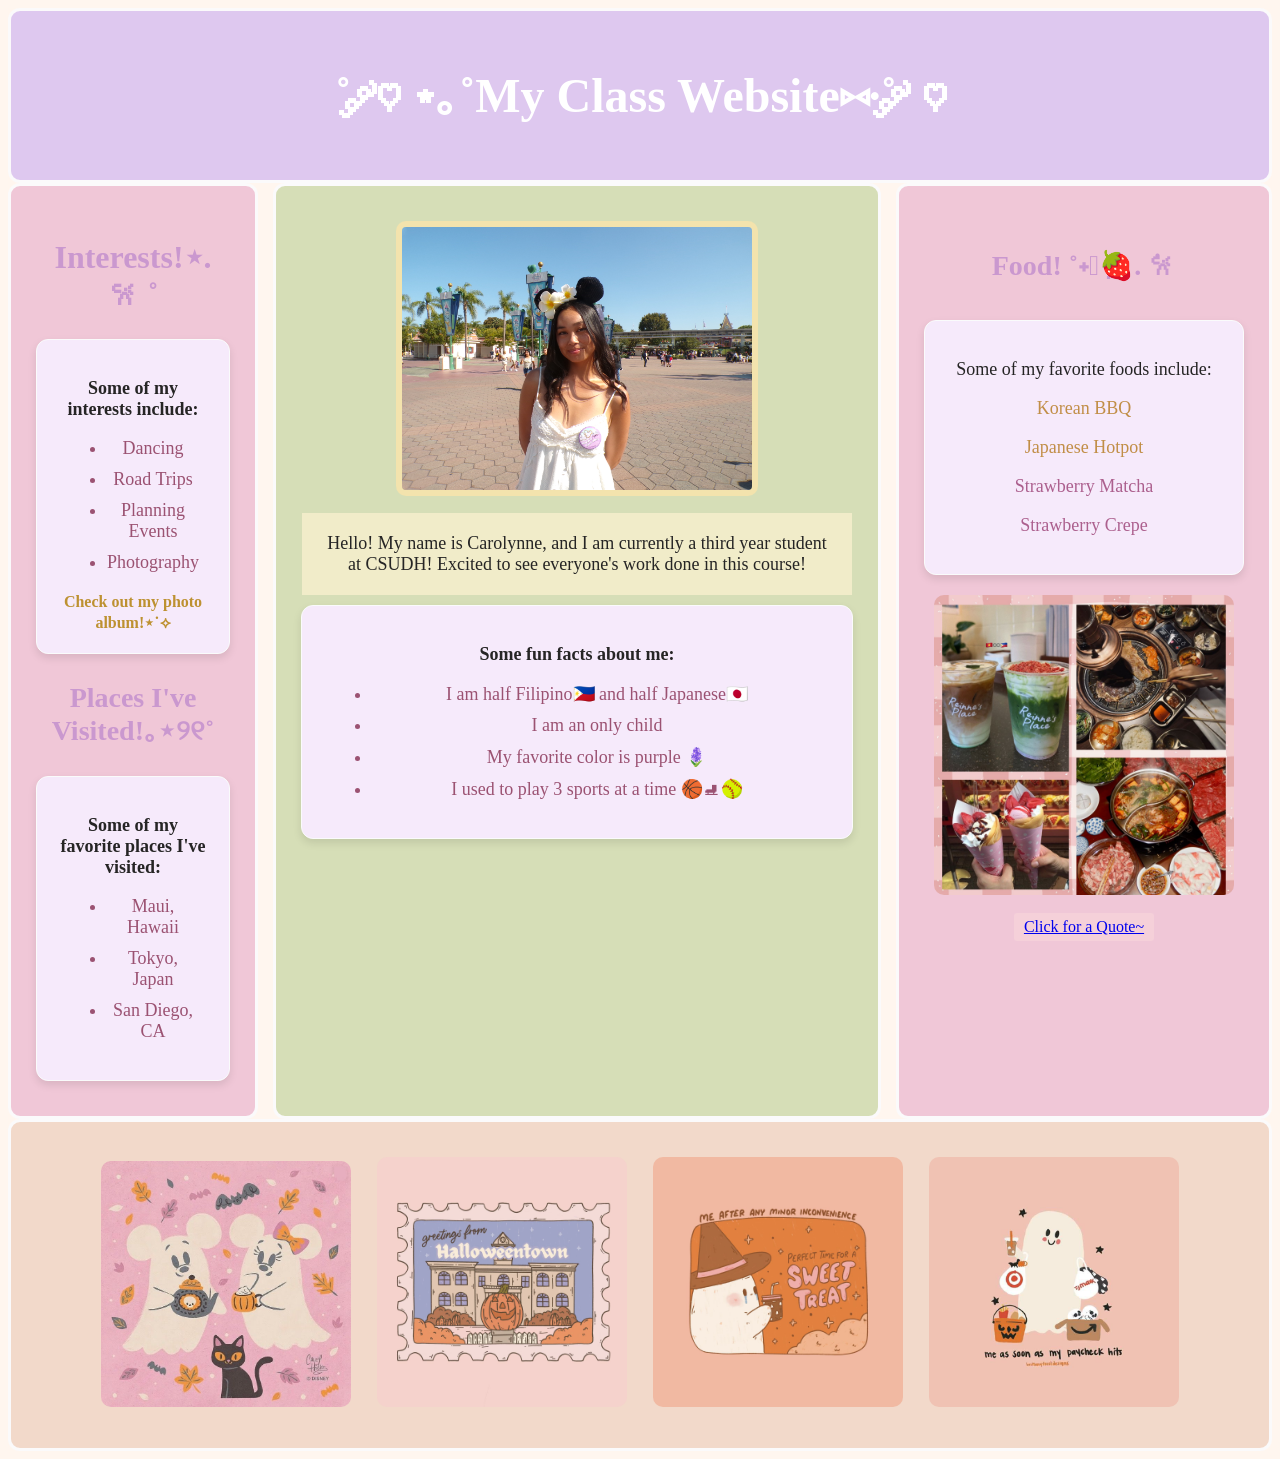
==== commit 755116af: "edited introduction paragraph" ====
--- a/index.html
+++ b/index.html
@@ -10,7 +10,6 @@
 <div class="flex-container">
 	<div class="header">
 	<center> <h1 id="myweb">˚ ༘♡ ⋆｡˚My Class Website⑅·˚ ༘ ♡</h1> </center>
-	<center><p id="intro-paragraph">Hello! My name is Carolynne, and I am currently a third year student at CSUDH! Excited to see everyone's work done in this course!</p></center>
 	</div>
 <div class="middle">
 	    <div class="left-sidebar">
@@ -43,7 +42,7 @@
 	<ul>
 		<li>I am half Filipino🇵🇭 and half Japanese🇯🇵 </li>
 		<li>I am an only child</li>
-		<li>My favorite color is purple</li>
+		<li>My favorite color is purple 🪻</li>
 		<li>I used to play 3 sports at a time 🏀⛸🥎</li>
 	</ul>
 		</div> <!-- Close "Me list" div -->
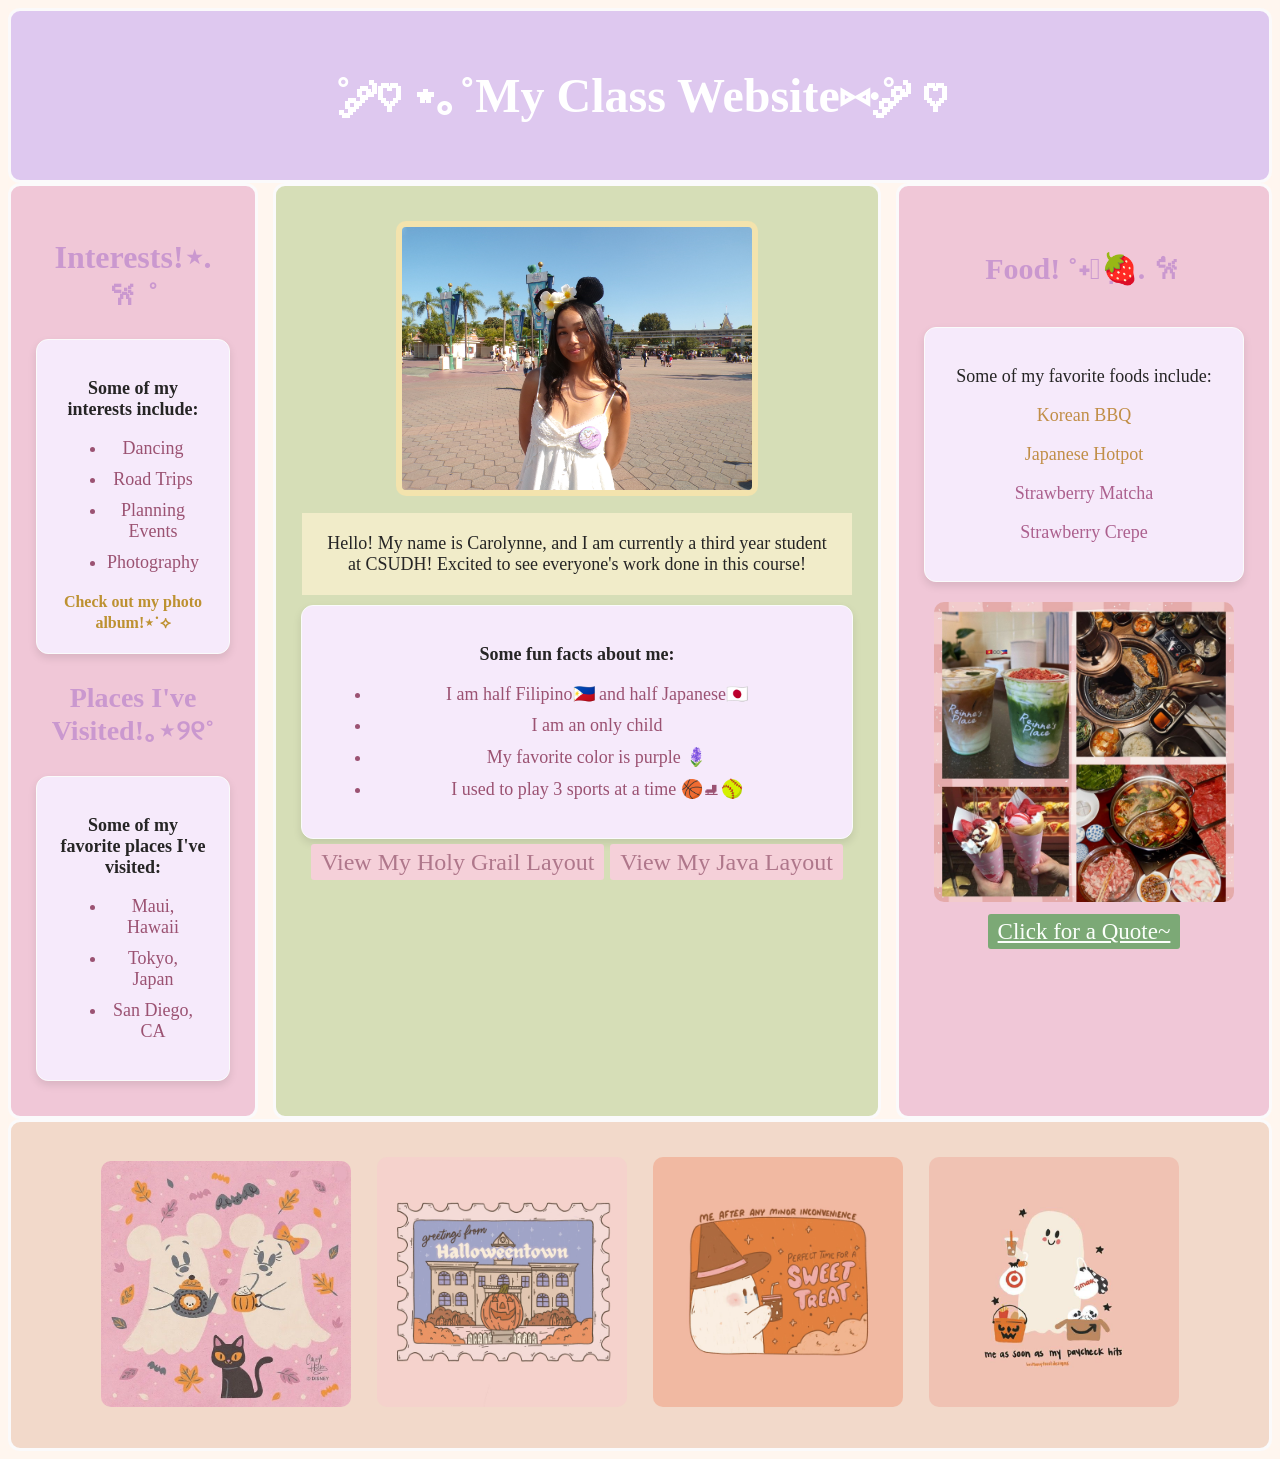
==== commit 80d1549f: "linked class exercises" ====
--- a/index.html
+++ b/index.html
@@ -34,7 +34,7 @@
 	</ul>
 	</div>
 </div> 
-    	<div class="main-content">
+    <div class="main-content">
 	<center><img id="selfportrait" src="disney self portrait.jpeg" alt="Description of image" class="my-image"></center>
 	<center><p id="intro-paragraph">Hello! My name is Carolynne, and I am currently a third year student at CSUDH! Excited to see everyone's work done in this course!</p></center>
 	<div id="Me list">
@@ -46,8 +46,11 @@
 		<li>I used to play 3 sports at a time 🏀⛸🥎</li>
 	</ul>
 		</div> <!-- Close "Me list" div -->
+		<a id="holy-grail-link" href="holy-grail.html">View My Holy Grail Layout</a>
+		<a id="java-link" href="ai+javascript.html">View My Java Layout</a>
+
 	</div> <!-- Close main-content div -->
-		<div class="right-sidebar">
+	<div class="right-sidebar">
 		<h4 id="food-header">Food! ˚˖𓍢ִ🍓. ݁𐙚</h4>
 		<div id="food">
 		<p>Some of my favorite foods include:</p>
@@ -57,8 +60,8 @@
 			<p class="sweet">Strawberry Crepe</p>
 		</div> <!-- Close food div -->
 		<img src="food image - web.jpg" alt="Description of image" class="foodpic">
-		<center><button type="button" id="quote-button"><a href="https://i.pinimg.com/736x/ba/5d/49/ba5d49ad2d06e139cbde9792dfbdf666.jpg" target="_blank">Click for a Quote~</a></button></center>
-		</div> <!-- Close right-sidebar div -->
+		<center><a id="quote-button" href="https://i.pinimg.com/736x/ba/5d/49/ba5d49ad2d06e139cbde9792dfbdf666.jpg" target="_blank">Click for a Quote~</a></center>
+	</div> <!-- Close right-sidebar div -->
 </div> <!-- Close middle div -->
   <div class="footer">
 <center>
--- a/style.css
+++ b/style.css
@@ -57,7 +57,28 @@
     }
     #quote-button {
         font-family: Playfair Display, Lora;
-        font-size: 16px;
+        color: #fbfffb;
+        font-size: 23px;
+        background-color: #7ca976;
+        padding: 5px 10px;
+        border: none;
+        border-radius: 3px;
+        cursor: pointer;
+    }
+    #holy-grail-link {
+        font-size: 24px;
+        color: #af778b;
+        text-decoration: none;
+        background-color: #f5d0d9;
+        padding: 5px 10px;
+        border: none;
+        border-radius: 3px;
+        cursor: pointer;
+    }
+    #java-link {
+        font-size: 24px;
+        color: #af778b;
+        text-decoration: none;
         background-color: #f5d0d9;
         padding: 5px 10px;
         border: none;
@@ -115,7 +136,7 @@
     }
     #food-header {
         color: #ca98cf;
-        font-size: 28px;
+        font-size: 30px;
     }
     #food {
         font-size: 18px;
